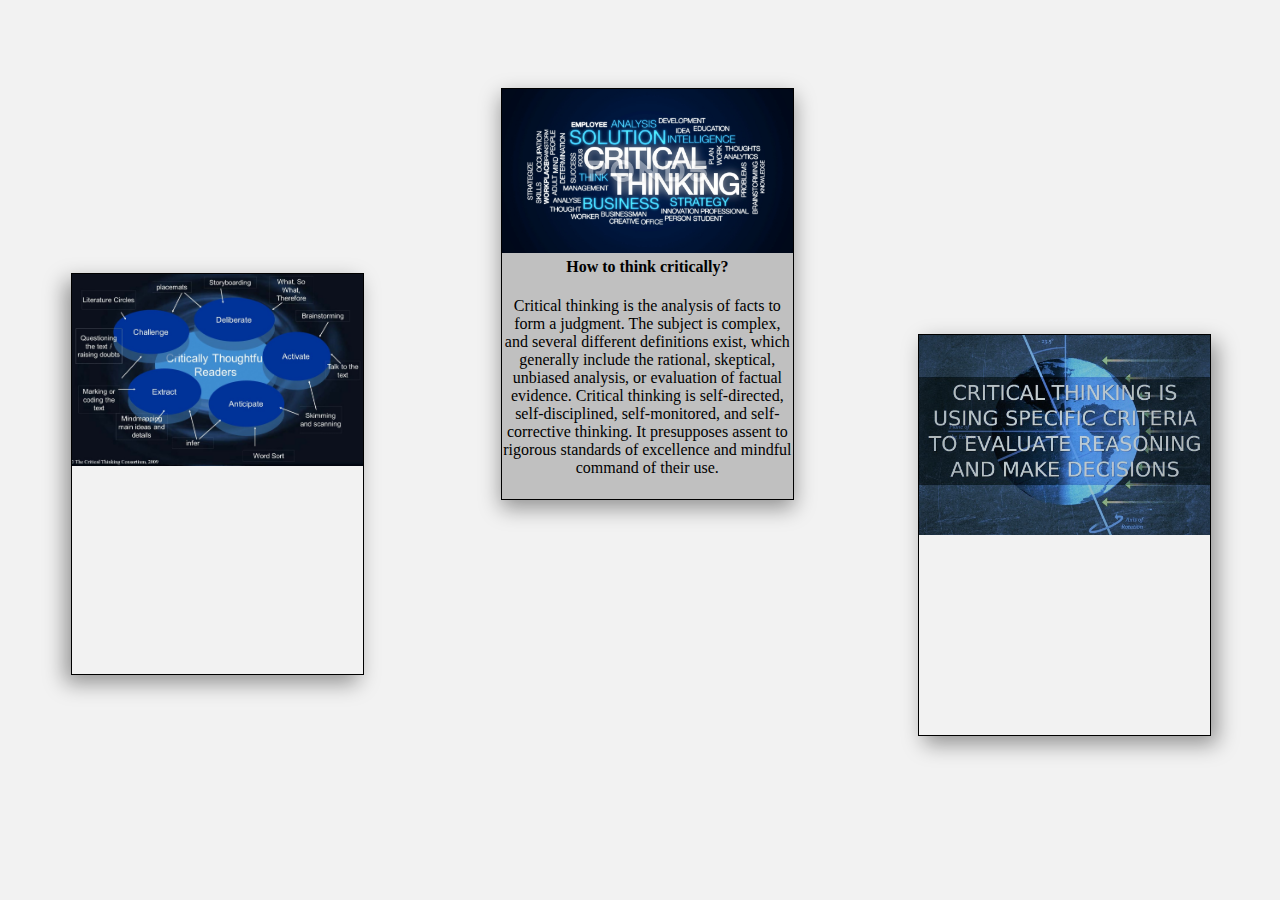
==== index.html @ 9a4a0c6c "Signed-off-by: YousufD2 <48338941+YousufD2@users.noreply.github.com>" ====
<!DOCTYPE html>
<html>
<body>
  <head>
    <link rel="stylesheet" type="text/css" href="style.css">
  </head>

<div class="card">
  <img src="a.jpeg" alt="Avatar" style="width:100%">
  <div class="container">
    <h4><b>How to think critically?</b></h4>
    <p>Critical thinking is the analysis of facts to form a judgment. The subject is complex, and several different definitions exist, which generally include the rational, skeptical, unbiased analysis, or evaluation of factual evidence. Critical thinking is self-directed, self-disciplined, self-monitored, and self-corrective thinking. It presupposes assent to rigorous standards of excellence and mindful command of their use.</p>
  </div>
</div>


<div class="card-left">
  <img src="b.jpg" alt="Avatar" style="width:100%">
</div>

<div class="card-right">
  <img src="c.jpg" alt="Avatar" style="width:100%">
</div>

</html>
</body>
---- style.css ----
body {
  background-color: #f2f2f2;
  background-size: cover;
}
.card {
  box-shadow: 0 8px 20px 0 rgba(0.4,0.4,0.4,0.4);
  transition: 0.3s;
  width: 23%;
  height: 410px;
  border-style: solid;
  border-width: thin;
  border-color: black;
  margin-top: 7%;
  margin-left: 39%;
  text-align: center;
  background-color: silver;
}

.card-left {
  box-shadow: -6px 8px 20px 0 rgba(0.4,0.4,0.4,0.4);
  transition: 0.3s;
  width: 23%;
  height: 400px;
  border-style: solid;
  border-width: thin;
  border-color: black;
  margin-top: -18%;
  margin-left: 5%;
}

.card-right {
  box-shadow: 6px 8px 20px 0 rgba(0.4,0.4,0.4,0.4);
  transition: 0.3s;
  width: 23%;
  height: 400px;
  border-style: solid;
  border-width: thin;
  border-color: black;
  margin-top: -27%;
  margin-left: 72%;
}

.container {
  margin-top: -7%;
}
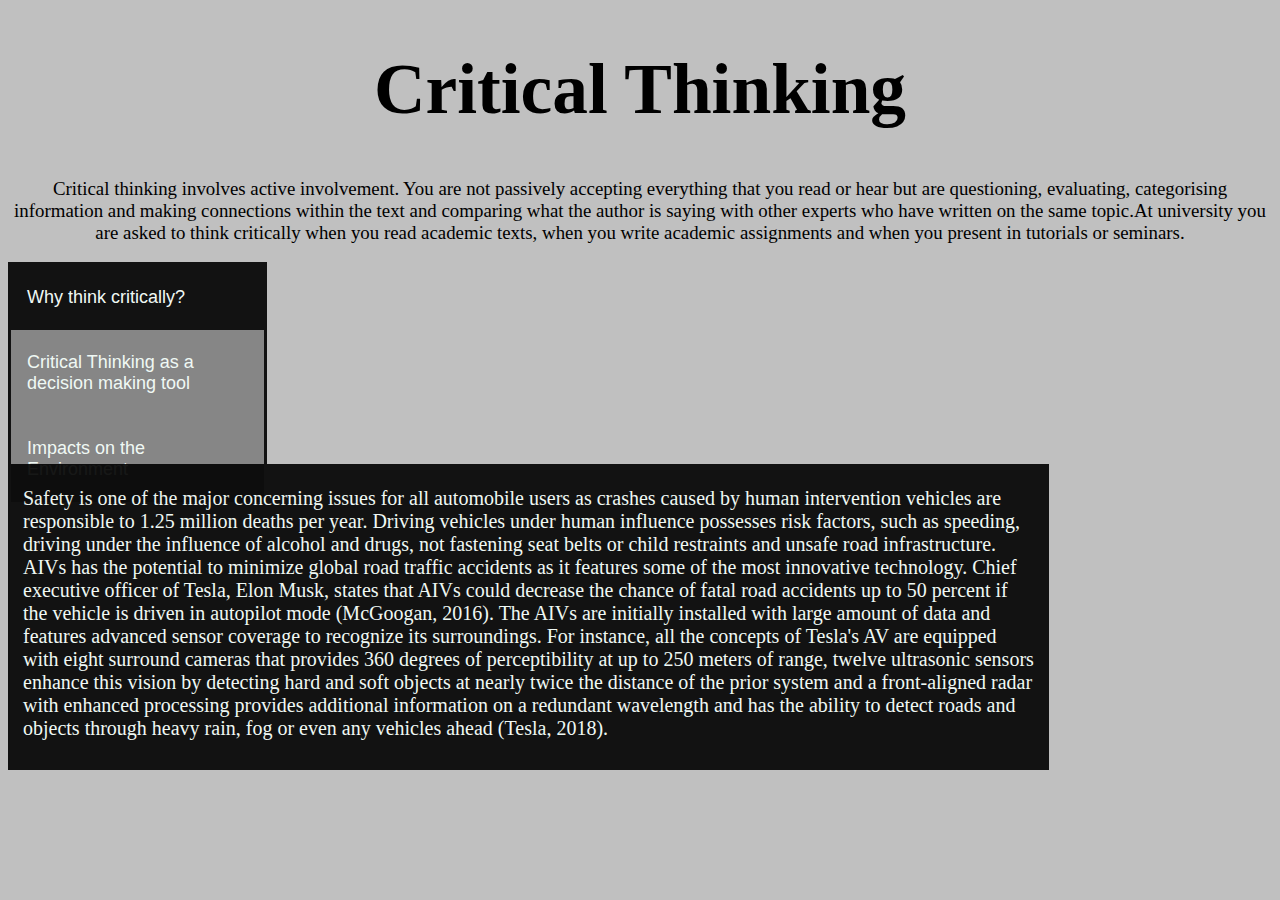
==== commit 037290a1: "Signed-off-by: Jeff123Kam <s307746@students.cdu.edu.au>" ====
--- a/index.html
+++ b/index.html
@@ -1,26 +1,95 @@
 <!DOCTYPE html>
-<html>
+<html lang="en">
+
+<head>
+  <meta charset="UTF-8">
+  <meta name="viewport" content="width=device-width, initial-scale=1.0">
+  <meta charset="UTF-8">
+  <title>critical thinking mini-site</title>
+  <link rel="stylesheet" href="style.css">
+</head>
+
 <body>
-  <head>
-    <link rel="stylesheet" type="text/css" href="style.css">
-  </head>
 
-<div class="card">
-  <img src="a.jpeg" alt="Avatar" style="width:100%">
-  <div class="container">
-    <h4><b>How to think critically?</b></h4>
-    <p>Critical thinking is the analysis of facts to form a judgment. The subject is complex, and several different definitions exist, which generally include the rational, skeptical, unbiased analysis, or evaluation of factual evidence. Critical thinking is self-directed, self-disciplined, self-monitored, and self-corrective thinking. It presupposes assent to rigorous standards of excellence and mindful command of their use.</p>
+  <div class="heading">
+    <h1>Critical Thinking</h1>
   </div>
-</div>
+
+  <div class="paragraph">
+    <p>
+      Critical thinking involves active involvement. You are not passively accepting everything that you read or hear but are questioning, evaluating, categorising information and making connections within the text and comparing what the author is
+      saying with other experts who have written on the same topic.At university you are asked to think critically when you read academic texts, when you write academic assignments and when you present in tutorials or seminars.
+    </p>
+  </div>
+
+  <div class="tab">
+    <button class="tablinks" onclick="openCity(event, 'Why-think-critically')" id="defaultOpen">Why think critically?</button>
+    <button class="tablinks" onclick="openCity(event, 'Critical-Thinking-as-a-decision-making-tool')">Critical Thinking as a decision making tool</button>
+    <button class="tablinks" onclick="openCity(event, 'Impacts-on-the-Environment')">Impacts on the Environment</button>
+  </div>
+
+  <div id="Why-think-critically" class="tabcontent">
+    <p style="font-size:20px; color:mintcream; font-family:Times New Roman; text-align:left;">Safety is one of the major concerning issues for all automobile users as crashes caused by human intervention vehicles are responsible to 1.25 million
+      deaths per year. Driving vehicles under human influence possesses risk factors, such as speeding,
+      driving under the influence of alcohol and drugs, not fastening seat belts or child restraints and unsafe road infrastructure. AIVs has the potential to minimize global road traffic accidents as it features some of the most innovative
+      technology.
+      Chief executive officer of Tesla, Elon Musk, states that AIVs could decrease the chance of fatal road accidents up to 50 percent if the vehicle is driven in autopilot mode (McGoogan, 2016). The AIVs are initially installed with large amount of
+      data
+      and features advanced sensor coverage to recognize its surroundings. For instance, all the concepts of Tesla's AV are equipped with eight surround cameras that provides 360 degrees of perceptibility at up to 250 meters of range, twelve
+      ultrasonic
+      sensors enhance this vision by detecting hard and soft objects at nearly twice the distance of the prior system and a front-aligned radar with enhanced processing provides additional information on a redundant wavelength and has the ability to
+      detect
+      roads and objects through heavy rain, fog or even any vehicles ahead (Tesla, 2018).</p>
+  </div>
+
+  <div id="Critical-Thinking-as-a-decision-making-tool" class="tabcontent">
+    <p style="font-size:20px; color:mintcream; font-family:Times New Roman; text-align:left;">Experts believe that the AIVs could enhance the lifestyle of people dramatically. As hiring drivers could be expensive, self-driving are often found to be
+      stressful. As AIVs possesses autopilot feature, children, disabled people and inexperienced
+      drivers would be able to travel without any stress and would also allow the passengers to interact in other productive work whilst in pursuit. Furthermore, locating parking spots are often difficult in the big cities especially during office
+      hours
+      and could be unpleasant (Sparkes, 2014). Such stress leaves no option for the owners but to use public transport instead of their own vehicle (Gadepalli &Vaid). But the AIVs could locate its own parking and spare additional time that would
+      have
+      gone waste while parking human-intervention cars. Moreover, Uber has planned to build its own fleet of AI-SUVs by 2021 to eliminate risks and human threats. However, mass production of AIVs could create a tension over drivers as it might
+      result
+      in drop of driving-employment on a large scale. But on the other hand, production of AIVs consists of designing and assembling high tech materials and require unique skills. Such requirement on manufacturing and maintain AIVs could create more
+      employments
+      for undergraduates or college degree holders on automobile and IT platforms(Sparkes, 2014).</p>
+  </div>
+
+  <div id="Impacts-on-the-Environment" class="tabcontent">
+    <p style="font-size:20px; color:mintcream; font-family:Times New Roman; text-align:left;">Tackling the emission of greenhouse gases (GHG) has become a global concerning issue. Australia itself was accounted for 85 percent of GHG emission from
+      its road transport sector where 46 percent were caused from cars in 2015 (Climate Council, 2016).
+      Many international organizations have come to an agreement to reduce GHG in climate by outlawing the sale of fuel-powered cars in distant future and to sell electric or hybrid cars. Moreover, mass production of vehicles requires electricity
+      which
+      indeed pollutes the air. Since AIVs are electric powered vehicle and consists of battery, they would not produce any GHG and thus, decrease the further increase of GHG emission (Bews, 2018). Moreover, Tesla has created an automated ongoing
+      calculation
+      on its website which depicts the amount of carbon emission saved around the world, current rate 2988841.70 tons approximately, by Tesla's vehicle where the amount of carbon emission saved is increasing steadily. Intelligence Transportation
+      Society
+      of America published a report on Intelligence Transportation System and stated that replacing human-intervention vehicle with AIVs could decrease fuel consumption by about 2 to 4 percent which could be a possible to decrease the rate of GHG
+      emission
+      to the atmosphere.</p>
+  </div>
+
+  <script>
+    function openCity(evt, cityName) {
+      var i, tabcontent, tablinks;
+      tabcontent = document.getElementsByClassName("tabcontent");
+      for (i = 0; i < tabcontent.length; i++) {
+        tabcontent[i].style.display = "none";
+      }
+      tablinks = document.getElementsByClassName("tablinks");
+      for (i = 0; i < tablinks.length; i++) {
+        tablinks[i].className = tablinks[i].className.replace(" active", "");
+      }
+      document.getElementById(cityName).style.display = "block";
+      evt.currentTarget.className += " active";
+    }
+
+    // Get the element with id="defaultOpen" and click on it
+    document.getElementById("defaultOpen").click();
+  </script>
 
 
-<div class="card-left">
-  <img src="b.jpg" alt="Avatar" style="width:100%">
-</div>
-
-<div class="card-right">
-  <img src="c.jpg" alt="Avatar" style="width:100%">
-</div>
+</body>
 
 </html>
-</body>
--- a/style.css
+++ b/style.css
@@ -1,45 +1,78 @@
 body {
-  background-color: #f2f2f2;
+  background-color: silver;
   background-size: cover;
 }
-.card {
-  box-shadow: 0 8px 20px 0 rgba(0.4,0.4,0.4,0.4);
-  transition: 0.3s;
-  width: 23%;
-  height: 410px;
-  border-style: solid;
-  border-width: thin;
-  border-color: black;
-  margin-top: 7%;
-  margin-left: 39%;
+
+.heading{
+  font-size: 223%;
+  font-style: New-Times Roman;
   text-align: center;
-  background-color: silver;
 }
 
-.card-left {
-  box-shadow: -6px 8px 20px 0 rgba(0.4,0.4,0.4,0.4);
-  transition: 0.3s;
-  width: 23%;
-  height: 400px;
-  border-style: solid;
-  border-width: thin;
-  border-color: black;
-  margin-top: -18%;
-  margin-left: 5%;
+.paragraph{
+  font-size: 118%;
+  text-align: center;
 }
 
-.card-right {
-  box-shadow: 6px 8px 20px 0 rgba(0.4,0.4,0.4,0.4);
-  transition: 0.3s;
-  width: 23%;
-  height: 400px;
-  border-style: solid;
-  border-width: thin;
-  border-color: black;
-  margin-top: -27%;
-  margin-left: 72%;
+.tab {
+  float: left;
+  border: 3px solid black;
+  background-color: #f1f1f1;
+  width: 20%;
+  height: 196px;
+  opacity: 0.9;
 }
 
-.container {
-  margin-top: -7%;
+/* Style the buttons inside the tab */
+
+.tab button {
+  display: block;
+  background-color: grey;
+  color: mintcream;
+  padding: 22px 16px;
+  width: 100%;
+  border: none;
+  outline: none;
+  text-align: left;
+  cursor: pointer;
+  transition: 0.3s;
+  font-size: 18px;
 }
+
+/* Change background color of buttons on hover */
+
+.tab button:hover {
+  background-color: #ddd;
+}
+
+/* Create an active/current "tab button" class */
+
+.tab button.active {
+  background-color: black;
+}
+
+/* Style the tab content */
+
+.tabcontent {
+  float: left;
+  padding: 0px 12px;
+  border: 3px solid black;
+  background-color: black;
+  width: 80%;
+  border-left: 3px solid black;
+  height: 300px;
+  opacity: 0.9;
+}
+
+.list{
+  margin:2rem 2rem;
+}
+
+@media screen and (min-width: 300px){
+  .card-wrapper{
+    width: 100%;
+    flex-direction: row;
+    flex-wrap: wrap;
+    justify-content: center;
+    align-items: center;
+  }
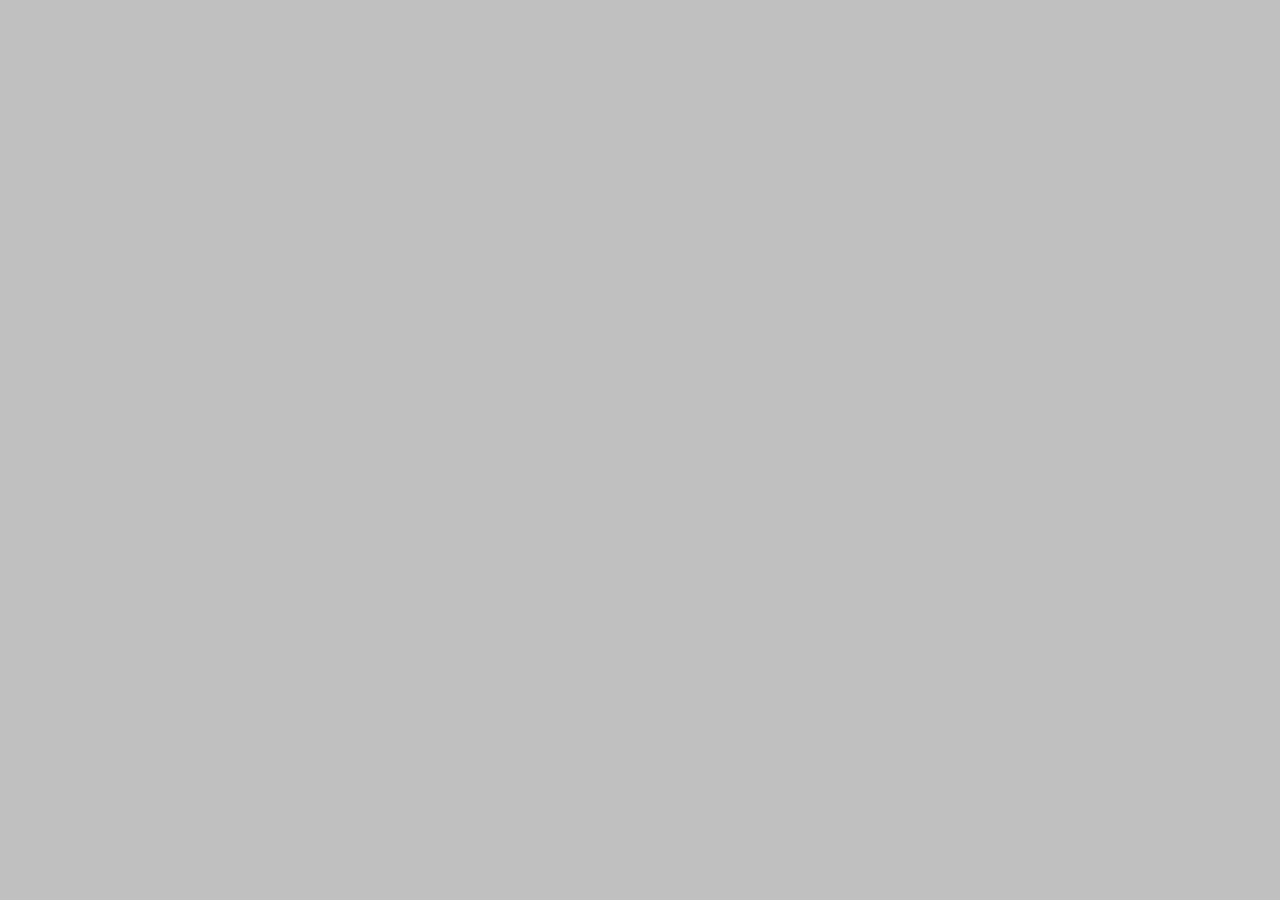
==== commit 5f470ca1: "Signed-off-by: Jeff123Kam <s307746@students.cdu.edu.au>" ====
--- a/index.html
+++ b/index.html
@@ -11,84 +11,6 @@
 
 <body>
 
-  <div class="heading">
-    <h1>Critical Thinking</h1>
-  </div>
-
-  <div class="paragraph">
-    <p>
-      Critical thinking involves active involvement. You are not passively accepting everything that you read or hear but are questioning, evaluating, categorising information and making connections within the text and comparing what the author is
-      saying with other experts who have written on the same topic.At university you are asked to think critically when you read academic texts, when you write academic assignments and when you present in tutorials or seminars.
-    </p>
-  </div>
-
-  <div class="tab">
-    <button class="tablinks" onclick="openCity(event, 'Why-think-critically')" id="defaultOpen">Why think critically?</button>
-    <button class="tablinks" onclick="openCity(event, 'Critical-Thinking-as-a-decision-making-tool')">Critical Thinking as a decision making tool</button>
-    <button class="tablinks" onclick="openCity(event, 'Impacts-on-the-Environment')">Impacts on the Environment</button>
-  </div>
-
-  <div id="Why-think-critically" class="tabcontent">
-    <p style="font-size:20px; color:mintcream; font-family:Times New Roman; text-align:left;">Safety is one of the major concerning issues for all automobile users as crashes caused by human intervention vehicles are responsible to 1.25 million
-      deaths per year. Driving vehicles under human influence possesses risk factors, such as speeding,
-      driving under the influence of alcohol and drugs, not fastening seat belts or child restraints and unsafe road infrastructure. AIVs has the potential to minimize global road traffic accidents as it features some of the most innovative
-      technology.
-      Chief executive officer of Tesla, Elon Musk, states that AIVs could decrease the chance of fatal road accidents up to 50 percent if the vehicle is driven in autopilot mode (McGoogan, 2016). The AIVs are initially installed with large amount of
-      data
-      and features advanced sensor coverage to recognize its surroundings. For instance, all the concepts of Tesla's AV are equipped with eight surround cameras that provides 360 degrees of perceptibility at up to 250 meters of range, twelve
-      ultrasonic
-      sensors enhance this vision by detecting hard and soft objects at nearly twice the distance of the prior system and a front-aligned radar with enhanced processing provides additional information on a redundant wavelength and has the ability to
-      detect
-      roads and objects through heavy rain, fog or even any vehicles ahead (Tesla, 2018).</p>
-  </div>
-
-  <div id="Critical-Thinking-as-a-decision-making-tool" class="tabcontent">
-    <p style="font-size:20px; color:mintcream; font-family:Times New Roman; text-align:left;">Experts believe that the AIVs could enhance the lifestyle of people dramatically. As hiring drivers could be expensive, self-driving are often found to be
-      stressful. As AIVs possesses autopilot feature, children, disabled people and inexperienced
-      drivers would be able to travel without any stress and would also allow the passengers to interact in other productive work whilst in pursuit. Furthermore, locating parking spots are often difficult in the big cities especially during office
-      hours
-      and could be unpleasant (Sparkes, 2014). Such stress leaves no option for the owners but to use public transport instead of their own vehicle (Gadepalli &Vaid). But the AIVs could locate its own parking and spare additional time that would
-      have
-      gone waste while parking human-intervention cars. Moreover, Uber has planned to build its own fleet of AI-SUVs by 2021 to eliminate risks and human threats. However, mass production of AIVs could create a tension over drivers as it might
-      result
-      in drop of driving-employment on a large scale. But on the other hand, production of AIVs consists of designing and assembling high tech materials and require unique skills. Such requirement on manufacturing and maintain AIVs could create more
-      employments
-      for undergraduates or college degree holders on automobile and IT platforms(Sparkes, 2014).</p>
-  </div>
-
-  <div id="Impacts-on-the-Environment" class="tabcontent">
-    <p style="font-size:20px; color:mintcream; font-family:Times New Roman; text-align:left;">Tackling the emission of greenhouse gases (GHG) has become a global concerning issue. Australia itself was accounted for 85 percent of GHG emission from
-      its road transport sector where 46 percent were caused from cars in 2015 (Climate Council, 2016).
-      Many international organizations have come to an agreement to reduce GHG in climate by outlawing the sale of fuel-powered cars in distant future and to sell electric or hybrid cars. Moreover, mass production of vehicles requires electricity
-      which
-      indeed pollutes the air. Since AIVs are electric powered vehicle and consists of battery, they would not produce any GHG and thus, decrease the further increase of GHG emission (Bews, 2018). Moreover, Tesla has created an automated ongoing
-      calculation
-      on its website which depicts the amount of carbon emission saved around the world, current rate 2988841.70 tons approximately, by Tesla's vehicle where the amount of carbon emission saved is increasing steadily. Intelligence Transportation
-      Society
-      of America published a report on Intelligence Transportation System and stated that replacing human-intervention vehicle with AIVs could decrease fuel consumption by about 2 to 4 percent which could be a possible to decrease the rate of GHG
-      emission
-      to the atmosphere.</p>
-  </div>
-
-  <script>
-    function openCity(evt, cityName) {
-      var i, tabcontent, tablinks;
-      tabcontent = document.getElementsByClassName("tabcontent");
-      for (i = 0; i < tabcontent.length; i++) {
-        tabcontent[i].style.display = "none";
-      }
-      tablinks = document.getElementsByClassName("tablinks");
-      for (i = 0; i < tablinks.length; i++) {
-        tablinks[i].className = tablinks[i].className.replace(" active", "");
-      }
-      document.getElementById(cityName).style.display = "block";
-      evt.currentTarget.className += " active";
-    }
-
-    // Get the element with id="defaultOpen" and click on it
-    document.getElementById("defaultOpen").click();
-  </script>
-
 
 </body>
 
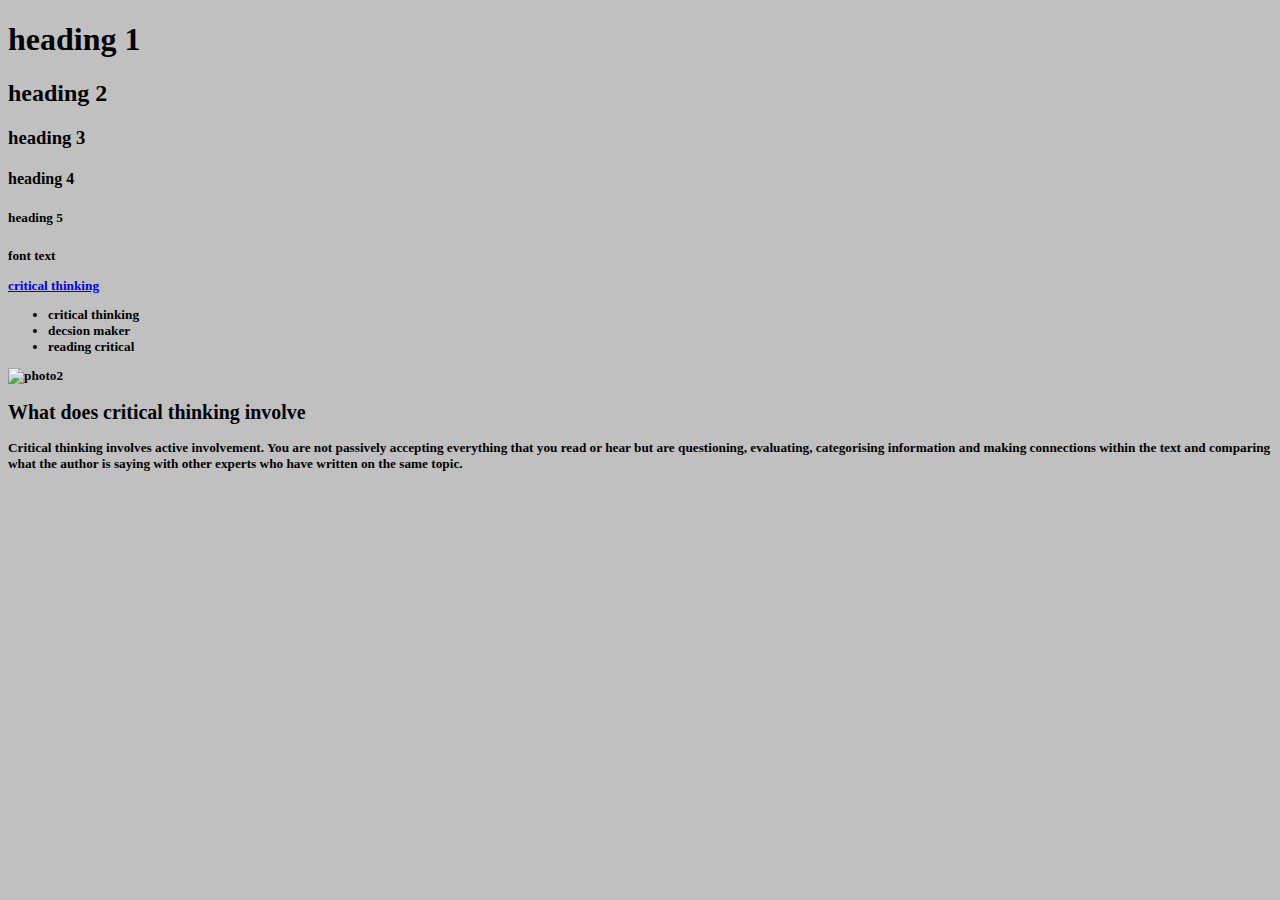
==== commit 442fb9b1: "Signed-off-by: Jeff123Kam <s307746@students.cdu.edu.au>" ====
--- a/index.html
+++ b/index.html
@@ -10,7 +10,33 @@
 </head>
 
 <body>
+<h1> heading 1</h1>
 
+<h2> heading 2</h2>
+
+<h3> heading 3</h3>
+
+<h4> heading 4</h4>
+
+<h5> heading 5<h5>
+
+<p> font text</p>
+
+<a href="http://learnline.cdu.edu.au/studyskills/studyskills/introcriticalthinking.html">critical thinking</a>
+
+<ul>
+  <li>critical thinking </li>
+  <li>decsion maker</li>
+  <li>reading critical</li>
+</ul>
+
+<div class="card">
+        <img src="https://www.medentry.edu.au/images/easyblog_articles/97/critical-thinking_482880256720x480.jpg" alt="photo2" class="card-img" style="width:100%">
+        <h2>What does critical thinking involve</h2>
+        <p class="container">
+        Critical thinking involves active involvement. You are not passively accepting everything that you read or hear but are questioning, evaluating, categorising information and making connections within the text and comparing what the author is saying with other experts who have written on the same topic.
+        </p>
+      </div>
 
 </body>
 
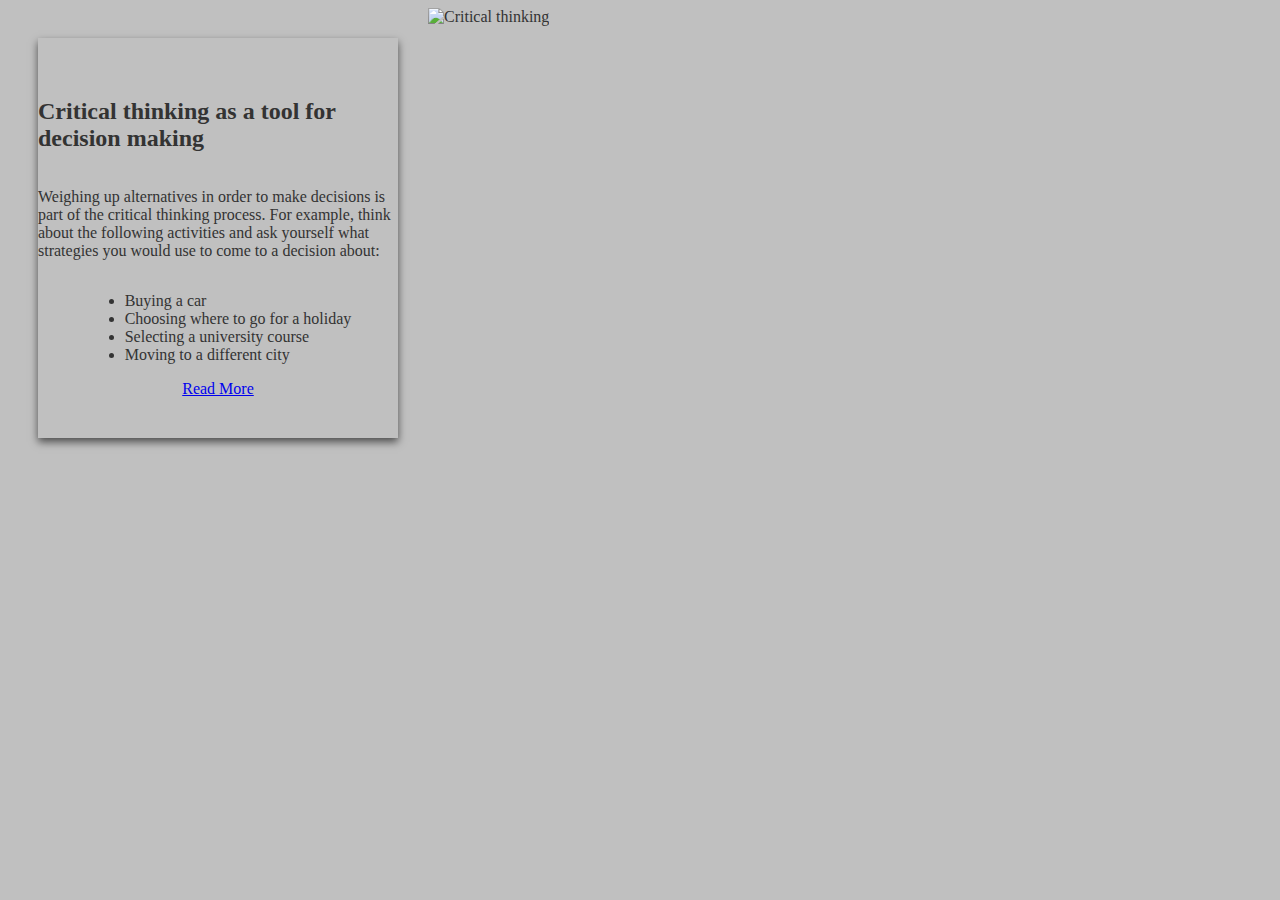
==== commit 36cc05df: "Signed-off-by: KahlZhang <473930123@qq.com>" ====
--- a/index.html
+++ b/index.html
@@ -10,34 +10,24 @@
 </head>
 
 <body>
-<h1> heading 1</h1>
 
-<h2> heading 2</h2>
-
-<h3> heading 3</h3>
-
-<h4> heading 4</h4>
-
-<h5> heading 5<h5>
-
-<p> font text</p>
-
-<a href="http://learnline.cdu.edu.au/studyskills/studyskills/introcriticalthinking.html">critical thinking</a>
-
-<ul>
-  <li>critical thinking </li>
-  <li>decsion maker</li>
-  <li>reading critical</li>
-</ul>
-
-<div class="card">
-        <img src="https://www.medentry.edu.au/images/easyblog_articles/97/critical-thinking_482880256720x480.jpg" alt="photo2" class="card-img" style="width:100%">
-        <h2>What does critical thinking involve</h2>
-        <p class="container">
-        Critical thinking involves active involvement. You are not passively accepting everything that you read or hear but are questioning, evaluating, categorising information and making connections within the text and comparing what the author is saying with other experts who have written on the same topic.
-        </p>
-      </div>
+<div id="main">
+    <div class="container">
+        <img src="Critical Thinking.jpg" alt="Critical thinking" style="width:100%"/>
+        <div class="card">
+            <h2 class="card-title">Critical thinking as a tool for decision making</h2>
+            <p>Weighing up alternatives in order to make decisions is part of the critical thinking process.
+                For example, think about the  following activities and ask yourself what strategies you would use to come to a decision about:</p>
+            <ul>
+                <li>Buying a car</li>
+                <li>Choosing where to go for a holiday</li>
+                <li>Selecting a university course</li>
+                <li>Moving to a different city</li>
+            </ul>
+            <a href="http://learnline.cdu.edu.au/studyskills/studyskills/introcriticalthinking.html">Read More</a>
+        </div>
+    </div>
+</div>
 
 </body>
-
 </html>
--- a/style.css
+++ b/style.css
@@ -3,8 +3,7 @@
   background-size: cover;
 }
 
-.heading{
-  font-size: 223%;
+h1{
   font-style: New-Times Roman;
   text-align: center;
 }
@@ -13,6 +12,31 @@
   font-size: 118%;
   text-align: center;
 }
+
+.card{
+  box-shadow:0 4px 8px 0 rgba(0,0,0,0.6);
+  display: flex;
+  flex-direction: column;
+  align-items: center;
+  justify-content: center;
+  float: left;
+  width:360px;
+  font-size: 16px;
+  margin: 30px;
+  height: 400px;
+  background-color: #ebee
+  f8;
+}
+
+.card-img{
+  height: 200px;
+}
+
+.container{
+  height: 100px;
+  color: #333;
+}
+
 
 .tab {
   float: left;
@@ -51,18 +75,6 @@
   background-color: black;
 }
 
-/* Style the tab content */
-
-.tabcontent {
-  float: left;
-  padding: 0px 12px;
-  border: 3px solid black;
-  background-color: black;
-  width: 80%;
-  border-left: 3px solid black;
-  height: 300px;
-  opacity: 0.9;
-}
 
 .list{
   margin:2rem 2rem;
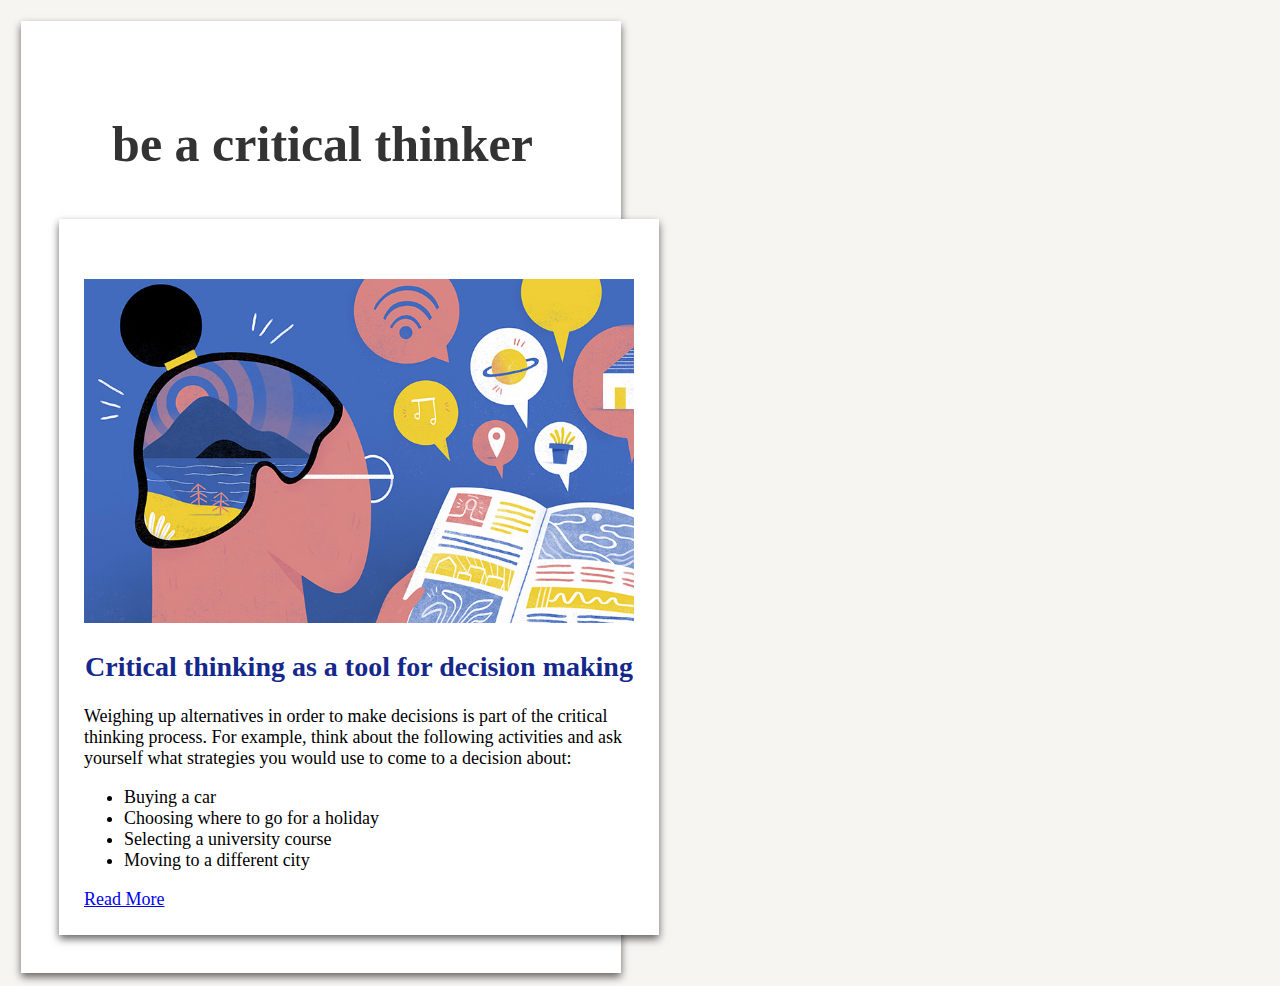
==== commit 25b99877: "Signed-off-by: Jeff123Kam <s307746@students.cdu.edu.au>" ====
--- a/index.html
+++ b/index.html
@@ -12,6 +12,8 @@
 <body>
 
 <div id="main">
+  <div class="container">
+      <h1 class="heading">be a critical thinker</h1>
     <div class="container">
         <img src="Critical Thinking.jpg" alt="Critical thinking" style="width:100%"/>
         <div class="card">
@@ -27,7 +29,9 @@
             <a href="http://learnline.cdu.edu.au/studyskills/studyskills/introcriticalthinking.html">Read More</a>
         </div>
     </div>
+  </div>
 </div>
+
 
 </body>
 </html>
--- a/style.css
+++ b/style.css
@@ -1,90 +1,34 @@
-body {
-  background-color: silver;
-  background-size: cover;
+body{
+  background: #f7f5f2;
 }
 
-h1{
-  font-style: New-Times Roman;
+.heading{
+  margin-right: -3px;
   text-align: center;
+  font-size: 50px;
+  color: #333;
+  font-family: fantasy;
 }
 
-.paragraph{
-  font-size: 118%;
-  text-align: center;
-}
-
-.card{
-  box-shadow:0 4px 8px 0 rgba(0,0,0,0.6);
-  display: flex;
-  flex-direction: column;
-  align-items: center;
-  justify-content: center;
-  float: left;
-  width:360px;
-  font-size: 16px;
-  margin: 30px;
-  height: 400px;
-  background-color: #ebee
-  f8;
-}
-
-.card-img{
-  height: 200px;
+.main{
+  width:1000px;
+  margin:auto;
 }
 
 .container{
-  height: 100px;
-  color: #333;
+  box-shadow:0 4px 8px 0 rgba(0,0,0,0.6);
+  transition:0.2s;
+  width:550px;
+  background:#fff;
+  text-align:left;
+  font-size:18px;
+  float:left;
+  margin:13px;
+  padding: 60px 25px 25px 25px;;
 }
 
-
-.tab {
-  float: left;
-  border: 3px solid black;
-  background-color: #f1f1f1;
-  width: 20%;
-  height: 196px;
-  opacity: 0.9;
+.card-title {
+  font-size: 28px;
+  color: #15288c;
+  text-align: center;
 }
-
-/* Style the buttons inside the tab */
-
-.tab button {
-  display: block;
-  background-color: grey;
-  color: mintcream;
-  padding: 22px 16px;
-  width: 100%;
-  border: none;
-  outline: none;
-  text-align: left;
-  cursor: pointer;
-  transition: 0.3s;
-  font-size: 18px;
-}
-
-/* Change background color of buttons on hover */
-
-.tab button:hover {
-  background-color: #ddd;
-}
-
-/* Create an active/current "tab button" class */
-
-.tab button.active {
-  background-color: black;
-}
-
-
-.list{
-  margin:2rem 2rem;
-}
-
-@media screen and (min-width: 300px){
-  .card-wrapper{
-    width: 100%;
-    flex-direction: row;
-    flex-wrap: wrap;
-    justify-content: center;
-    align-items: center;
-  }
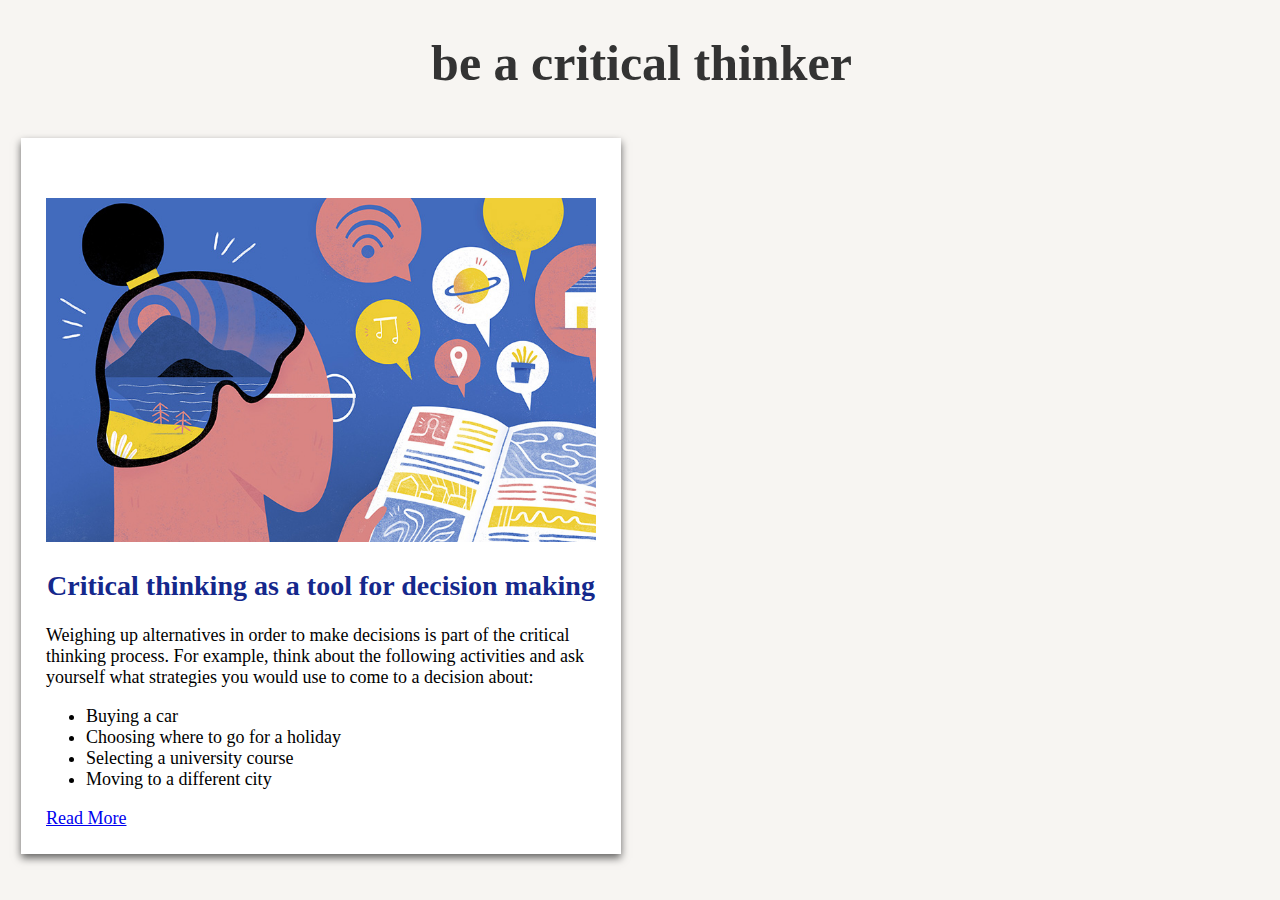
==== commit 58f46d1c: "Signed-off-by: Jeff123Kam <s307746@students.cdu.edu.au>" ====
--- a/index.html
+++ b/index.html
@@ -11,9 +11,9 @@
 
 <body>
 
+
+<h1 class="heading">be a critical thinker</h1>
 <div id="main">
-  <div class="container">
-      <h1 class="heading">be a critical thinker</h1>
     <div class="container">
         <img src="Critical Thinking.jpg" alt="Critical thinking" style="width:100%"/>
         <div class="card">
@@ -29,7 +29,6 @@
             <a href="http://learnline.cdu.edu.au/studyskills/studyskills/introcriticalthinking.html">Read More</a>
         </div>
     </div>
-  </div>
 </div>
 
 
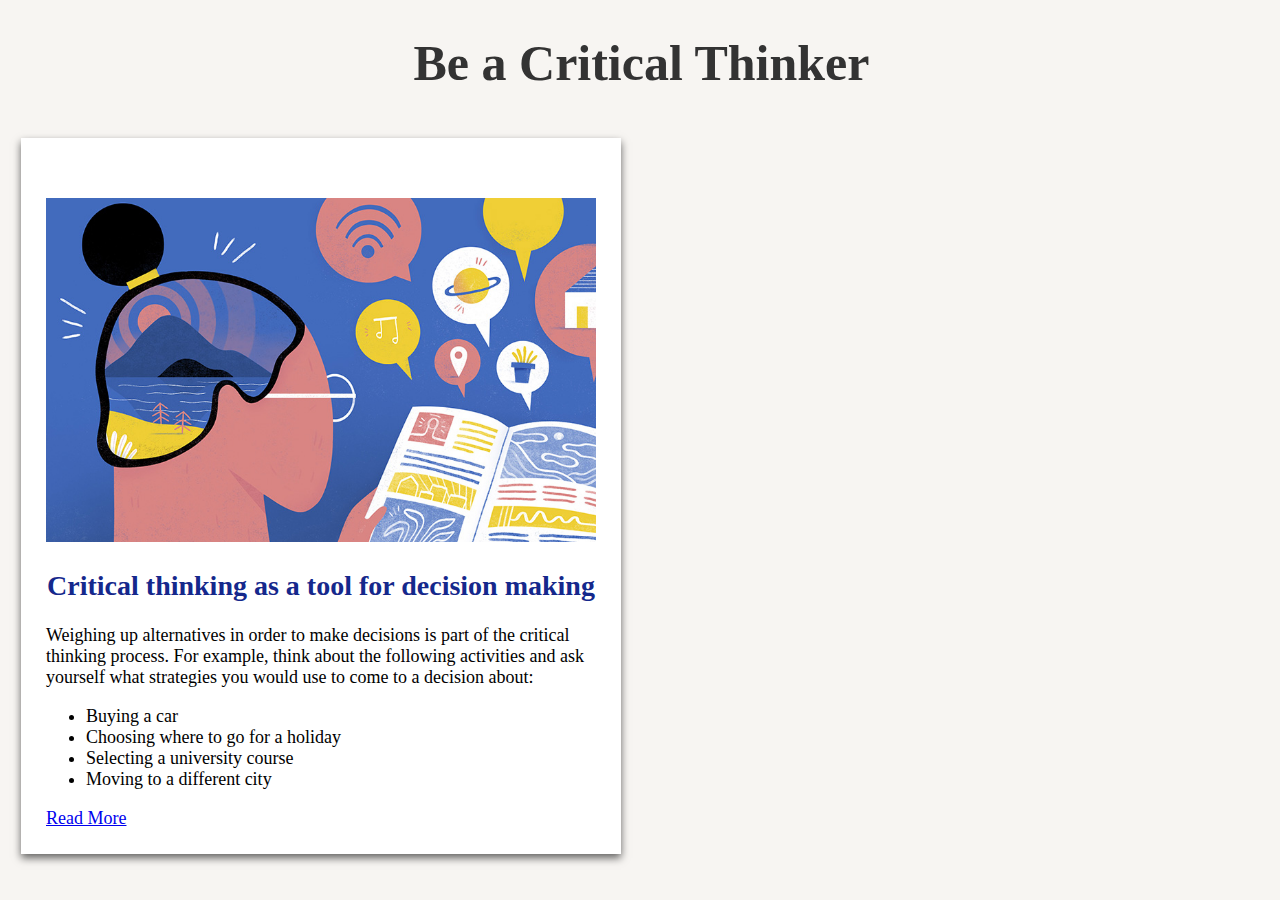
==== commit 50c85862: "Signed-off-by: KahlZhang <473930123@qq.com>" ====
--- a/index.html
+++ b/index.html
@@ -5,14 +5,14 @@
   <meta charset="UTF-8">
   <meta name="viewport" content="width=device-width, initial-scale=1.0">
   <meta charset="UTF-8">
-  <title>critical thinking mini-site</title>
+  <title>Critical Thinking Mini-site</title>
   <link rel="stylesheet" href="style.css">
 </head>
 
 <body>
 
 
-<h1 class="heading">be a critical thinker</h1>
+<h1 class="heading">Be a Critical Thinker</h1>
 <div id="main">
     <div class="container">
         <img src="Critical Thinking.jpg" alt="Critical thinking" style="width:100%"/>
--- a/style.css
+++ b/style.css
@@ -32,3 +32,13 @@
   color: #15288c;
   text-align: center;
 }
+
+@media screen and (min-width: 500px){
+  .card-wrapper{
+    width: 100%;
+    float: left;
+    flex-direction: row;
+    flex-wrap: wrap;
+    justify-content: center;
+    align-items: center;
+  }
